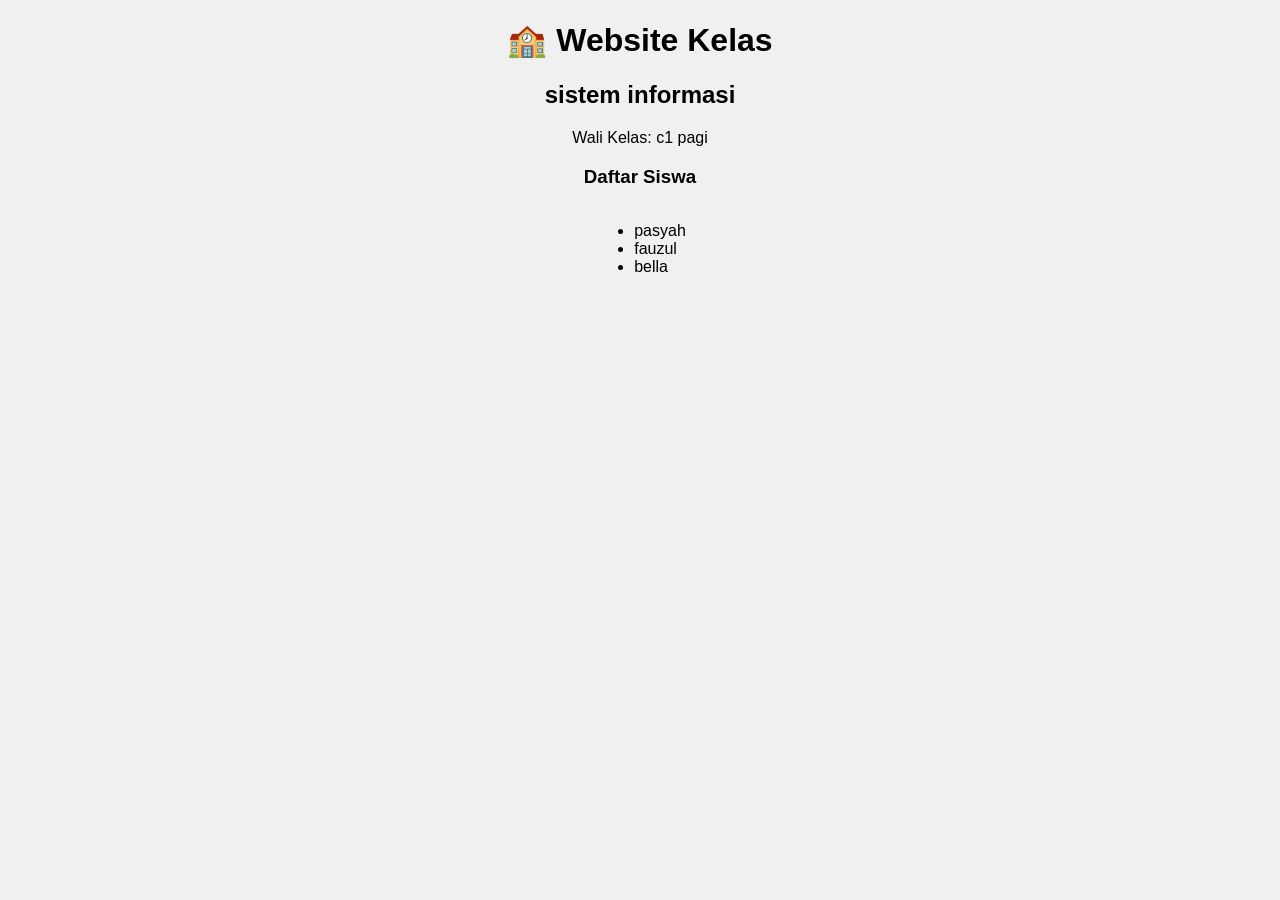
==== index.html @ eb2f891a "Add files via upload" ====
<!DOCTYPE html>
<html>
<head>
  <title>Kelas Saya</title>
</head>
<body style="font-family:Arial; text-align:center; background:#f0f0f0;">

  <h1>🏫 Website Kelas</h1>

  <h2>sistem informasi</h2>
  <p>Wali Kelas: c1 pagi</p>

  <h3>Daftar Siswa</h3>
  <ul style="display:inline-block; text-align:left;">
    <li>pasyah</li>
    <li>fauzul</li>
    <li>bella</li>
  </ul>

</body>
</html>
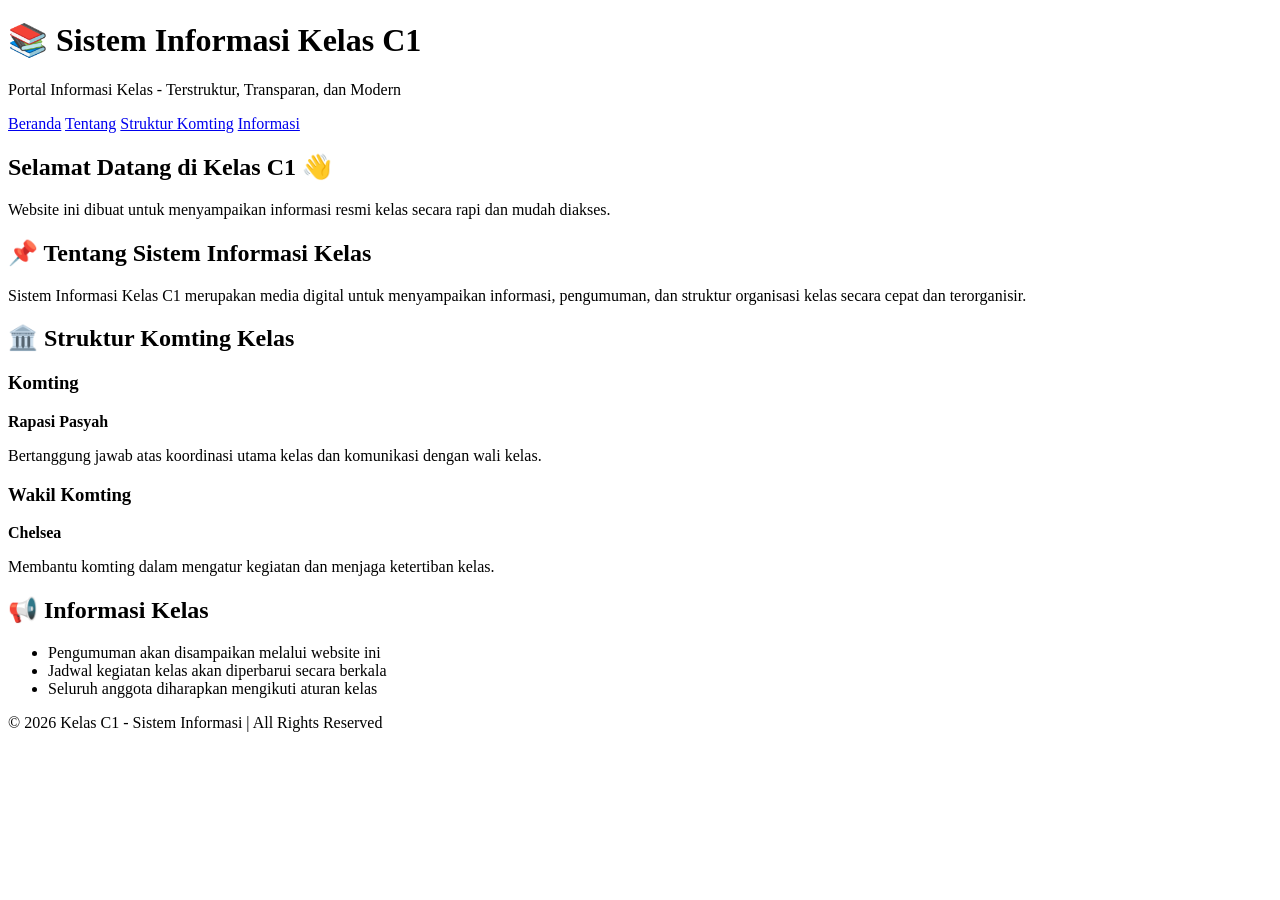
==== commit bb373d34: "Revamp index.html for class information website Updated the HTML structure and content for the class" ====
--- a/index.html
+++ b/index.html
@@ -1,21 +1,81 @@
 <!DOCTYPE html>
-<html>
+<html lang="id">
 <head>
-  <title>Kelas Saya</title>
+  <meta charset="UTF-8">
+  <meta name="viewport" content="width=device-width, initial-scale=1.0">
+  <title>Sistem Informasi Kelas C1</title>
+
+  <link rel="stylesheet" href="style.css">
+
+  <!-- Font modern -->
+  <link href="https://fonts.googleapis.com/css2?family=Poppins:wght@300;500;700&display=swap" rel="stylesheet">
 </head>
-<body style="font-family:Arial; text-align:center; background:#f0f0f0;">
 
-  <h1>🏫 Website Kelas</h1>
+<body>
 
-  <h2>sistem informasi</h2>
-  <p>Wali Kelas: c1 pagi</p>
+  <!-- HEADER -->
+  <header class="header">
+    <h1>📚 Sistem Informasi Kelas C1</h1>
+    <p>Portal Informasi Kelas - Terstruktur, Transparan, dan Modern</p>
+  </header>
 
-  <h3>Daftar Siswa</h3>
-  <ul style="display:inline-block; text-align:left;">
-    <li>pasyah</li>
-    <li>fauzul</li>
-    <li>bella</li>
-  </ul>
+  <!-- NAV -->
+  <nav class="navbar">
+    <a href="#home">Beranda</a>
+    <a href="#tentang">Tentang</a>
+    <a href="#struktur">Struktur Komting</a>
+    <a href="#info">Informasi</a>
+  </nav>
+
+  <!-- HERO -->
+  <section id="home" class="hero">
+    <h2>Selamat Datang di Kelas C1 👋</h2>
+    <p>
+      Website ini dibuat untuk menyampaikan informasi resmi kelas secara rapi dan mudah diakses.
+    </p>
+  </section>
+
+  <!-- TENTANG -->
+  <section id="tentang" class="section">
+    <h2>📌 Tentang Sistem Informasi Kelas</h2>
+    <p>
+      Sistem Informasi Kelas C1 merupakan media digital untuk menyampaikan informasi,
+      pengumuman, dan struktur organisasi kelas secara cepat dan terorganisir.
+    </p>
+  </section>
+
+  <!-- STRUKTUR KOMTING -->
+  <section id="struktur" class="section dark">
+    <h2>🏛️ Struktur Komting Kelas</h2>
+
+    <div class="card">
+      <h3>Komting</h3>
+      <p><b>Rapasi Pasyah</b></p>
+      <p>Bertanggung jawab atas koordinasi utama kelas dan komunikasi dengan wali kelas.</p>
+    </div>
+
+    <div class="card">
+      <h3>Wakil Komting</h3>
+      <p><b>Chelsea</b></p>
+      <p>Membantu komting dalam mengatur kegiatan dan menjaga ketertiban kelas.</p>
+    </div>
+
+  </section>
+
+  <!-- INFORMASI -->
+  <section id="info" class="section">
+    <h2>📢 Informasi Kelas</h2>
+    <ul>
+      <li>Pengumuman akan disampaikan melalui website ini</li>
+      <li>Jadwal kegiatan kelas akan diperbarui secara berkala</li>
+      <li>Seluruh anggota diharapkan mengikuti aturan kelas</li>
+    </ul>
+  </section>
+
+  <!-- FOOTER -->
+  <footer>
+    <p>© 2026 Kelas C1 - Sistem Informasi | All Rights Reserved</p>
+  </footer>
 
 </body>
-</html>+</html>
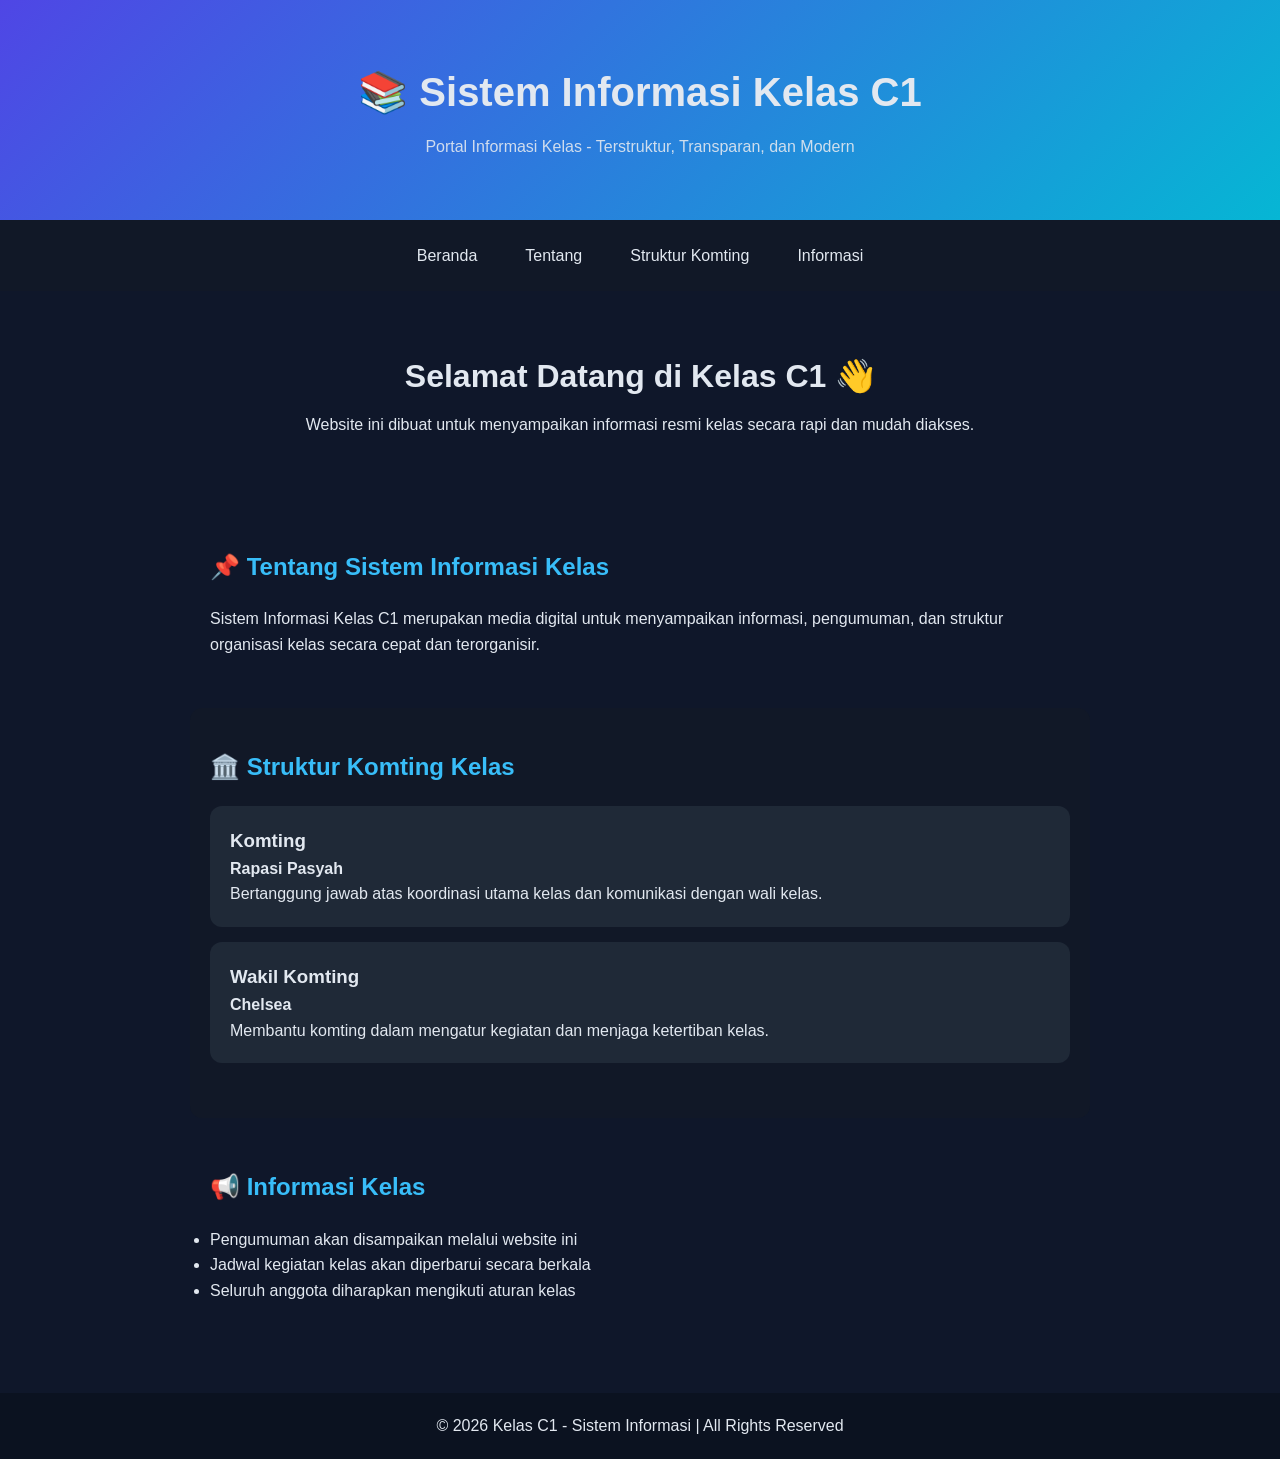
==== commit dc89d241: "Add files via upload" ====
--- a/index.html
+++ b/index.html
@@ -78,4 +78,4 @@
   </footer>
 
 </body>
-</html>
+</html>
--- a/style.css
+++ b/style.css
@@ -0,0 +1,136 @@
+* {
+  margin: 0;
+  padding: 0;
+  box-sizing: border-box;
+  font-family: "Poppins", sans-serif;
+}
+
+body {
+  background: #0f172a;
+  color: #e2e8f0;
+  line-height: 1.6;
+}
+
+/* HEADER */
+.header {
+  text-align: center;
+  padding: 60px 20px;
+  background: linear-gradient(135deg, #4f46e5, #06b6d4);
+}
+
+.header h1 {
+  font-size: 2.5rem;
+  font-weight: 700;
+}
+
+.header p {
+  margin-top: 10px;
+  opacity: 0.9;
+}
+
+/* NAVBAR */
+.navbar {
+  display: flex;
+  justify-content: center;
+  gap: 20px;
+  background: #111827;
+  padding: 15px;
+  position: sticky;
+  top: 0;
+}
+
+.navbar a {
+  color: #e2e8f0;
+  text-decoration: none;
+  padding: 8px 14px;
+  border-radius: 8px;
+  transition: 0.3s;
+}
+
+.navbar a:hover {
+  background: #4f46e5;
+}
+
+/* HERO */
+.hero {
+  text-align: center;
+  padding: 60px 20px;
+}
+
+.hero h2 {
+  font-size: 2rem;
+  margin-bottom: 10px;
+}
+
+.hero button {
+  margin-top: 20px;
+  padding: 10px 20px;
+  border: none;
+  background: #4f46e5;
+  color: white;
+  border-radius: 8px;
+  cursor: pointer;
+  transition: 0.3s;
+}
+
+.hero button:hover {
+  background: #06b6d4;
+}
+
+/* SECTION */
+.section {
+  padding: 50px 20px;
+  max-width: 900px;
+  margin: auto;
+}
+
+.section h2 {
+  margin-bottom: 20px;
+  color: #38bdf8;
+}
+
+/* DARK SECTION */
+.dark {
+  background: #111827;
+  border-radius: 12px;
+  padding: 40px 20px;
+}
+
+/* CARD */
+.card {
+  background: #1f2937;
+  padding: 20px;
+  margin: 15px 0;
+  border-radius: 12px;
+  transition: 0.3s;
+}
+
+.card:hover {
+  transform: translateY(-5px);
+  background: #273244;
+}
+
+/* TABLE */
+table {
+  width: 100%;
+  border-collapse: collapse;
+  margin-top: 20px;
+}
+
+table th, table td {
+  border: 1px solid #334155;
+  padding: 10px;
+  text-align: center;
+}
+
+table th {
+  background: #4f46e5;
+}
+
+/* FOOTER */
+footer {
+  text-align: center;
+  padding: 20px;
+  background: #0b1220;
+  margin-top: 40px;
+}
